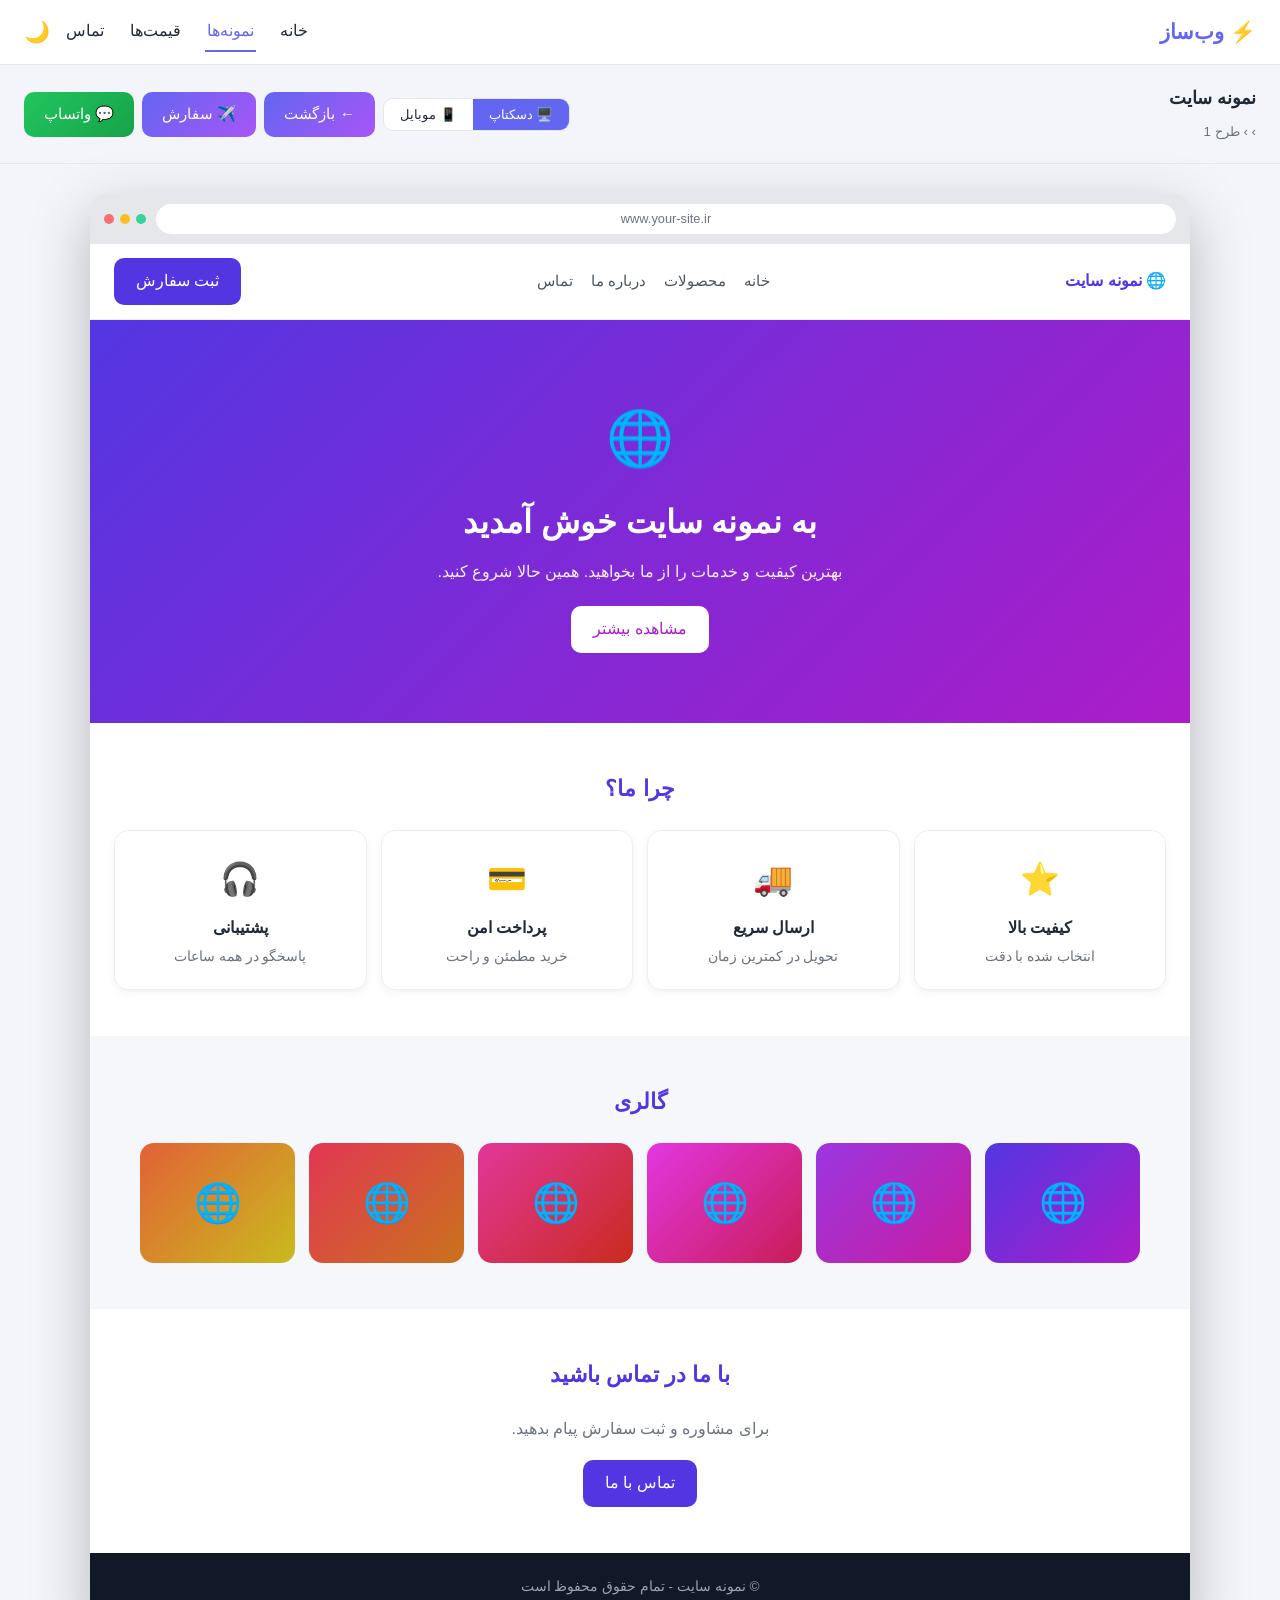
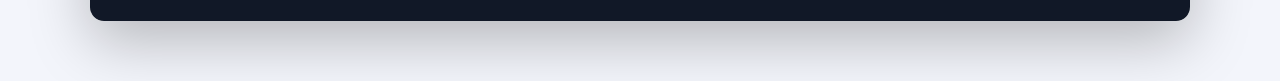
==== preview.html @ 6d1acde3 "Create preview.html" ====
<!DOCTYPE html>
<html lang="fa" dir="rtl">
<head>
  <meta charset="UTF-8">
  <meta name="viewport" content="width=device-width, initial-scale=1">
  <title>پیش‌نمایش نمونه | وب‌ساز</title>
  <link rel="stylesheet" href="style.css">
  <style>
    .pv-bar { display: flex; flex-wrap: wrap; align-items: center; gap: 12px; justify-content: space-between; padding: 16px 24px; background: var(--bg-alt); border-bottom: 1px solid var(--border); }
    .pv-info h1 { font-size: 1.15rem; }
    .pv-info small { color: var(--muted); }
    .pv-actions { display: flex; flex-wrap: wrap; gap: 8px; align-items: center; }
    .seg { display: inline-flex; border: 1px solid var(--border); border-radius: 10px; overflow: hidden; }
    .seg button { padding: 8px 16px; border: none; background: var(--card); color: var(--text); font-family: inherit; cursor: pointer; }
    .seg button.on { background: var(--primary); color: #fff; }
    .pv-bar .btn { padding: 8px 20px; font-size: .95rem; }

    .device { padding: 30px 16px 60px; background: var(--bg-alt); min-height: 80vh; }
    .frame { container-type: inline-size; max-width: 1100px; margin: auto; background: #fff; border-radius: 14px; overflow: hidden; box-shadow: 0 20px 60px rgba(0,0,0,.25); transition: max-width .35s; }
    .device.mobile .frame { max-width: 390px; }
    .m-top { display: flex; align-items: center; gap: 10px; padding: 10px 14px; background: #e5e7eb; direction: ltr; }
    .dots { display: flex; gap: 6px; }
    .dots i { width: 10px; height: 10px; border-radius: 50%; background: #f87171; }
    .dots i:nth-child(2) { background: #fbbf24; }
    .dots i:nth-child(3) { background: #34d399; }
    .m-url { flex: 1; background: #fff; border-radius: 99px; padding: 3px 14px; font-size: .8rem; color: #6b7280; text-align: center; }

    /* خود سایت نمونه */
    .site { --h: 250; --c1: hsl(var(--h) 75% 55%); --c2: hsl(calc(var(--h) + 40) 75% 45%); color: #1f2937; background: #fff; line-height: 1.8; }
    .s-nav { display: flex; align-items: center; justify-content: space-between; gap: 12px; padding: 14px 24px; border-bottom: 1px solid #eee; }
    .s-logo { font-weight: 800; color: var(--c1); }
    .s-links { display: flex; gap: 18px; font-size: .92rem; color: #4b5563; }
    .s-btn { display: inline-block; padding: 9px 22px; border-radius: 10px; border: none; background: var(--c1); color: #fff; font-family: inherit; }
    .s-hero { text-align: center; padding: 70px 24px; color: #fff; background: linear-gradient(135deg, var(--c1), var(--c2)); }
    .s-hero .big { font-size: 3.4rem; }
    .s-hero h2 { font-size: 2rem; margin: 6px 0; }
    .s-hero p { opacity: .92; margin-bottom: 20px; }
    .s-hero .s-btn { background: #fff; color: var(--c2); }
    .s-sec { padding: 46px 24px; text-align: center; }
    .s-sec.alt { background: #f6f7fb; }
    .s-sec h3 { font-size: 1.4rem; margin-bottom: 20px; color: var(--c1); }
    .s-grid { display: grid; grid-template-columns: repeat(auto-fit, minmax(150px, 1fr)); gap: 14px; }
    .s-card { background: #fff; border: 1px solid #eee; border-radius: 14px; padding: 20px 14px; box-shadow: 0 3px 10px rgba(0,0,0,.05); }
    .s-card .ic { font-size: 2rem; }
    .s-card h4 { margin: 6px 0 2px; font-size: 1rem; }
    .s-card p { color: #6b7280; font-size: .85rem; }
    .s-tile { height: 120px; border-radius: 14px; display: flex; align-items: center; justify-content: center; font-size: 2.4rem; color: #fff; }
    .s-foot { padding: 22px; text-align: center; background: #111827; color: #9ca3af; font-size: .85rem; }
    @container (max-width: 560px) {
      .s-links { display: none; }
      .s-hero h2 { font-size: 1.5rem; }
      .s-hero .big { font-size: 2.6rem; }
    }
  </style>
</head>
<body>

  <header class="header">
    <a href="index.html" class="logo">⚡ وب‌ساز</a>
    <nav class="nav" id="nav">
      <a href="index.html#home">خانه</a>
      <a href="samples.html" class="active">نمونه‌ها</a>
      <a href="index.html#pricing">قیمت‌ها</a>
      <a href="index.html#contact">تماس</a>
    </nav>
    <button id="themeBtn" class="icon-btn" aria-label="تغییر تم">🌙</button>
    <button id="menuBtn" class="icon-btn menu-btn" aria-label="منو">☰</button>
  </header>

  <div class="pv-bar">
    <div class="pv-info">
      <h1 id="pvTitle"></h1>
      <small id="pvMeta"></small>
    </div>
    <div class="pv-actions">
      <div class="seg">
        <button id="bDesk" class="on">🖥️ دسکتاپ</button>
        <button id="bMob">📱 موبایل</button>
      </div>
      <a href="samples.html" class="btn btn-ghost" id="backBtn">← بازگشت</a>
      <a id="orderTg" class="btn" target="_blank" rel="noopener">✈️ سفارش</a>
      <a id="orderWa" class="btn btn-green" target="_blank" rel="noopener">💬 واتساپ</a>
    </div>
  </div>

  <div class="device" id="device">
    <div class="frame">
      <div class="m-top">
        <div class="dots"><i></i><i></i><i></i></div>
        <div class="m-url" id="mUrl"></div>
      </div>

      <div class="site" id="site">
        <div class="s-nav">
          <div class="s-logo" id="sLogo"></div>
          <div class="s-links"><span>خانه</span><span>محصولات</span><span>درباره ما</span><span>تماس</span></div>
          <span class="s-btn">ثبت سفارش</span>
        </div>

        <div class="s-hero">
          <div class="big" id="sIcon"></div>
          <h2 id="sHead"></h2>
          <p>بهترین کیفیت و خدمات را از ما بخواهید. همین حالا شروع کنید.</p>
          <span class="s-btn">مشاهده بیشتر</span>
        </div>

        <div class="s-sec">
          <h3>چرا ما؟</h3>
          <div class="s-grid">
            <div class="s-card"><div class="ic">⭐</div><h4>کیفیت بالا</h4><p>انتخاب شده با دقت</p></div>
            <div class="s-card"><div class="ic">🚚</div><h4>ارسال سریع</h4><p>تحویل در کمترین زمان</p></div>
            <div class="s-card"><div class="ic">💳</div><h4>پرداخت امن</h4><p>خرید مطمئن و راحت</p></div>
            <div class="s-card"><div class="ic">🎧</div><h4>پشتیبانی</h4><p>پاسخگو در همه ساعات</p></div>
          </div>
        </div>

        <div class="s-sec alt">
          <h3>گالری</h3>
          <div class="s-grid" id="sGallery"></div>
        </div>

        <div class="s-sec">
          <h3>با ما در تماس باشید</h3>
          <p style="color:#6b7280;margin-bottom:16px">برای مشاوره و ثبت سفارش پیام بدهید.</p>
          <span class="s-btn">تماس با ما</span>
        </div>

        <div class="s-foot" id="sFoot"></div>
      </div>
    </div>
  </div>

  <button id="toTop" class="to-top" aria-label="بالا">↑</button>
  <script src="script.js"></script>
  <script>
    // ===== اطلاعات تماس خودت (مثل samples.js) =====
    const TELEGRAM_ID = 'your_telegram_id';
    const WHATSAPP_NUM = '989120000000';

    const q = new URLSearchParams(location.search);
    const name = q.get('n') || 'نمونه سایت';
    const icon = q.get('i') || '🌐';
    const sub = q.get('s') || '';
    const cat = q.get('c') || '';
    const price = +q.get('p') || 0;
    const hue = +q.get('h') || 250;
    const tag = q.get('t') || '1';
    const priceTxt = price ? price.toLocaleString('fa-IR') + ' تومان' : '';

    document.title = name + ' | پیش‌نمایش';
    document.getElementById('pvTitle').textContent = name;
    document.getElementById('pvMeta').textContent = `${cat} › ${sub} › طرح ${tag}` + (priceTxt ? ` · ${priceTxt}` : '');
    document.getElementById('mUrl').textContent = 'www.your-site.ir';
    document.getElementById('sLogo').textContent = icon + ' ' + name;
    document.getElementById('sIcon').textContent = icon;
    document.getElementById('sHead').textContent = 'به ' + name + ' خوش آمدید';
    document.getElementById('sFoot').textContent = '© ' + name + ' - تمام حقوق محفوظ است';
    document.getElementById('site').style.setProperty('--h', hue);

    const gal = document.getElementById('sGallery');
    for (let i = 0; i < 6; i++) {
      const t = document.createElement('div');
      t.className = 's-tile';
      t.style.background = `linear-gradient(135deg,hsl(${(hue + i * 25) % 360} 75% 55%),hsl(${(hue + i * 25 + 40) % 360} 75% 45%))`;
      t.textContent = icon;
      gal.appendChild(t);
    }

    // دکمه‌های دسکتاپ / موبایل
    const device = document.getElementById('device');
    const bDesk = document.getElementById('bDesk');
    const bMob = document.getElementById('bMob');
    bDesk.onclick = () => { device.classList.remove('mobile'); bDesk.classList.add('on'); bMob.classList.remove('on'); };
    bMob.onclick = () => { device.classList.add('mobile'); bMob.classList.add('on'); bDesk.classList.remove('on'); };

    // سفارش
    const text = `سلام 👋 می‌خوام این نمونه سایت رو سفارش بدم: «${name}»` + (priceTxt ? ` با قیمت ${priceTxt}` : '');
    document.getElementById('orderTg').href = `https://t.me/${TELEGRAM_ID}?text=${encodeURIComponent(text)}`;
    document.getElementById('orderWa').href = `https://wa.me/${WHATSAPP_NUM}?text=${encodeURIComponent(text)}`;
  </script>
</body>
</html>
---- style.css ----
:root {
  --bg: #ffffff;
  --bg-alt: #f3f5fb;
  --text: #1f2937;
  --muted: #6b7280;
  --primary: #6366f1;
  --primary2: #a855f7;
  --card: #ffffff;
  --border: #e5e7eb;
  --shadow: 0 4px 16px rgba(0,0,0,.08);
}
body.dark {
  --bg: #0f172a;
  --bg-alt: #1e293b;
  --text: #f1f5f9;
  --muted: #94a3b8;
  --primary: #818cf8;
  --card: #1e293b;
  --border: #334155;
  --shadow: 0 4px 16px rgba(0,0,0,.4);
}

* { box-sizing: border-box; margin: 0; padding: 0; }
html { scroll-behavior: smooth; scroll-padding-top: 70px; }
body {
  font-family: Vazirmatn, Tahoma, sans-serif;
  background: var(--bg);
  color: var(--text);
  line-height: 1.9;
  transition: background .3s, color .3s;
}
a { color: inherit; text-decoration: none; }

/* هدر */
.header {
  position: sticky; top: 0; z-index: 50;
  display: flex; align-items: center; gap: 14px;
  padding: 12px 24px;
  background: color-mix(in srgb, var(--bg) 85%, transparent);
  backdrop-filter: blur(10px);
  border-bottom: 1px solid var(--border);
}
.logo { font-weight: 800; font-size: 1.3rem; color: var(--primary); margin-left: auto; }
.nav { display: flex; gap: 22px; }
.nav a { padding: 4px 2px; border-bottom: 2px solid transparent; transition: .2s; }
.nav a:hover, .nav a.active { color: var(--primary); border-color: var(--primary); }
.icon-btn { background: none; border: none; font-size: 1.3rem; cursor: pointer; color: var(--text); }
.menu-btn { display: none; }

/* دکمه‌ها */
.btn {
  display: inline-block; padding: 11px 28px;
  background: linear-gradient(135deg, var(--primary), var(--primary2));
  color: #fff; border: none; border-radius: 10px;
  font-family: inherit; font-size: 1rem; cursor: pointer;
  transition: transform .2s, box-shadow .2s;
}
.btn:hover { transform: translateY(-2px); box-shadow: 0 6px 18px rgba(99,102,241,.4); }
.btn-light { background: #fff; color: #4f46e5; }
.btn-outline { background: transparent; border: 2px solid #fff; }
.btn-green { background: linear-gradient(135deg, #22c55e, #16a34a); }

/* هیرو */
.hero {
  min-height: 80vh; display: flex; align-items: center; justify-content: center;
  text-align: center; padding: 60px 20px; color: #fff;
  background: linear-gradient(135deg, #4f46e5, #9333ea, #db2777);
  background-size: 200% 200%; animation: grad 10s ease infinite;
}
@keyframes grad { 50% { background-position: 100% 50%; } }
.hero-inner { max-width: 700px; }
.hero h1 { font-size: clamp(1.8rem, 5vw, 3rem); margin: 14px 0; line-height: 1.5; }
.hero p { opacity: .9; margin-bottom: 28px; }
.hero-btns { display: flex; gap: 12px; justify-content: center; flex-wrap: wrap; }
.badge { background: rgba(255,255,255,.2); padding: 6px 16px; border-radius: 99px; font-size: .9rem; }

/* آمار */
.stats {
  display: flex; flex-wrap: wrap; justify-content: center; gap: 20px;
  max-width: 900px; margin: -40px auto 0; padding: 0 20px; position: relative;
}
.stat {
  flex: 1 1 160px; background: var(--card); padding: 20px; text-align: center;
  border-radius: 16px; box-shadow: var(--shadow);
}
.stat b { display: block; font-size: 2rem; color: var(--primary); }
.stat span { color: var(--muted); font-size: .9rem; }

/* بخش‌ها */
.section { padding: 70px 20px; max-width: 1100px; margin: auto; text-align: center; }
.alt { max-width: 100%; background: var(--bg-alt); }
.alt > * { max-width: 1000px; margin-left: auto; margin-right: auto; }
.title { font-size: 1.8rem; margin-bottom: 8px; }
.sub { color: var(--muted); margin-bottom: 36px; }
.about-text { max-width: 700px; margin: auto; }

.cards { display: grid; grid-template-columns: repeat(auto-fit, minmax(230px, 1fr)); gap: 20px; }
.card {
  background: var(--card); padding: 28px 20px; border-radius: 16px;
  border: 1px solid var(--border); box-shadow: var(--shadow);
  transition: transform .25s, border-color .25s;
}
.card:hover { transform: translateY(-6px); border-color: var(--primary); }
.card .ico { font-size: 2.4rem; margin-bottom: 8px; }
.card h3 { margin-bottom: 4px; }
.card p { color: var(--muted); font-size: .92rem; }

/* سوالات */
.faq { text-align: right; max-width: 800px; margin: auto; }
.faq details {
  background: var(--card); border: 1px solid var(--border);
  border-radius: 12px; padding: 14px 18px; margin-bottom: 10px;
}
.faq summary { cursor: pointer; font-weight: bold; }
.faq p { margin-top: 8px; color: var(--muted); }

/* فرم */
.form { display: flex; flex-direction: column; gap: 12px; max-width: 460px; margin: 20px auto 0; }
.form input, .form textarea {
  padding: 12px; border: 1px solid var(--border); border-radius: 10px;
  font-family: inherit; background: var(--card); color: var(--text);
}
.form input:focus, .form textarea:focus { outline: 2px solid var(--primary); }

/* فوتر */
.footer { text-align: center; padding: 28px 20px; background: var(--bg-alt); color: var(--muted); }
.footer a:hover { color: var(--primary); }

/* دکمه بالا */
.to-top {
  position: fixed; bottom: 20px; left: 20px; width: 44px; height: 44px;
  border: none; border-radius: 50%; background: var(--primary); color: #fff;
  font-size: 1.2rem; cursor: pointer; opacity: 0; pointer-events: none; transition: .3s;
}
.to-top.show { opacity: 1; pointer-events: auto; }

/* انیمیشن ظاهر شدن */
.reveal { opacity: 0; transform: translateY(24px); transition: opacity .6s, transform .6s; }
.reveal.visible { opacity: 1; transform: none; }

/* ===== صفحه نمونه‌ها ===== */
.page-hero {
  text-align: center; padding: 60px 20px 50px; color: #fff;
  background: linear-gradient(135deg, #4f46e5, #9333ea);
}
.page-hero h1 { font-size: 2.2rem; }
.page-hero p { opacity: .9; margin: 8px 0 22px; }
.search {
  width: min(480px, 90%); padding: 12px 18px; border-radius: 99px;
  border: none; font-family: inherit; font-size: 1rem; outline: none;
}

.tabs, .chips { display: flex; flex-wrap: wrap; gap: 10px; justify-content: center; margin-bottom: 18px; }
.tab {
  padding: 10px 22px; border-radius: 12px; border: 1px solid var(--border);
  background: var(--card); color: var(--text); font-family: inherit;
  font-size: 1rem; cursor: pointer; transition: .2s;
}
.tab:hover { border-color: var(--primary); }
.tab.active { background: linear-gradient(135deg, var(--primary), var(--primary2)); color: #fff; border-color: transparent; }
.chip {
  padding: 6px 16px; border-radius: 99px; border: 1px solid var(--border);
  background: var(--bg-alt); color: var(--text); font-family: inherit;
  font-size: .9rem; cursor: pointer; transition: .2s;
}
.chip.active { background: var(--primary); color: #fff; border-color: var(--primary); }
.count { color: var(--muted); margin: 6px 0 22px; font-size: .9rem; }

.grid { display: grid; grid-template-columns: repeat(auto-fill, minmax(230px, 1fr)); gap: 20px; }
.sample {
  background: var(--card); border: 1px solid var(--border); border-radius: 16px;
  overflow: hidden; box-shadow: var(--shadow); text-align: right;
  transition: transform .25s; animation: pop .4s both;
}
.sample:hover { transform: translateY(-6px); }
@keyframes pop { from { opacity: 0; transform: scale(.95); } }
.sample .thumb {
  height: 130px; display: flex; align-items: center; justify-content: center;
  font-size: 3rem; color: #fff;
}
.sample .info { padding: 14px 16px 16px; }
.sample h4 { font-size: 1rem; margin-bottom: 2px; }
.sample small { color: var(--muted); }
.sample .row { display: flex; justify-content: space-between; align-items: center; margin-top: 12px; }
.tag { font-size: .75rem; background: var(--bg-alt); padding: 2px 10px; border-radius: 99px; color: var(--primary); }
.sample .btn { padding: 5px 16px; font-size: .85rem; }
.empty { grid-column: 1 / -1; padding: 40px; color: var(--muted); }

/* قیمت روی کارت نمونه */
.price { margin-top: 8px; font-weight: bold; color: var(--primary); font-size: .95rem; }

/* پنجره سفارش */
.modal {
  position: fixed; inset: 0; z-index: 100;
  display: none; align-items: center; justify-content: center;
  background: rgba(0,0,0,.55); backdrop-filter: blur(4px); padding: 20px;
}
.modal.open { display: flex; }
.modal-box {
  position: relative; width: min(440px, 100%); text-align: center;
  background: var(--card); border-radius: 20px; padding: 32px 24px 26px;
  box-shadow: 0 20px 60px rgba(0,0,0,.4); animation: pop .3s both;
}
.modal-close {
  position: absolute; top: 12px; left: 14px; background: none; border: none;
  font-size: 1.2rem; cursor: pointer; color: var(--muted);
}
.m-price { font-size: 1.4rem; font-weight: bold; color: var(--primary); margin: 6px 0; }
.m-note { color: var(--muted); font-size: .9rem; margin-bottom: 14px; }
.modal-box input {
  width: 100%; padding: 12px; border: 1px solid var(--border); border-radius: 10px;
  font-family: inherit; background: var(--bg-alt); color: var(--text); margin-bottom: 14px;
}
.m-btns { display: flex; flex-direction: column; gap: 10px; }

/* پلن‌های قیمتی */
.plans { display: grid; grid-template-columns: repeat(auto-fit, minmax(240px, 1fr)); gap: 22px; align-items: stretch; }
.plan {
  position: relative; background: var(--card); border: 1px solid var(--border);
  border-radius: 20px; padding: 32px 22px; box-shadow: var(--shadow);
  display: flex; flex-direction: column; gap: 14px; transition: transform .25s;
}
.plan:hover { transform: translateY(-6px); }
.plan.featured { border: 2px solid var(--primary); transform: scale(1.04); }
.plan-badge {
  position: absolute; top: -13px; right: 50%; transform: translateX(50%);
  background: linear-gradient(135deg, var(--primary), var(--primary2));
  color: #fff; font-size: .8rem; padding: 3px 16px; border-radius: 99px;
}
.plan-price { font-size: 1.8rem; font-weight: 800; color: var(--primary); }
.plan-price small { font-size: .9rem; color: var(--muted); font-weight: normal; }
.plan ul { list-style: none; text-align: right; display: flex; flex-direction: column; gap: 8px; flex: 1; }

/* موبایل */
@media (max-width: 720px) {
  .menu-btn { display: block; }
  .nav {
    display: none; position: absolute; top: 100%; right: 0; left: 0;
    flex-direction: column; gap: 6px; padding: 14px 24px;
    background: var(--bg); border-bottom: 1px solid var(--border);
  }
  .nav.open { display: flex; }
  .plan.featured { transform: none; }
}
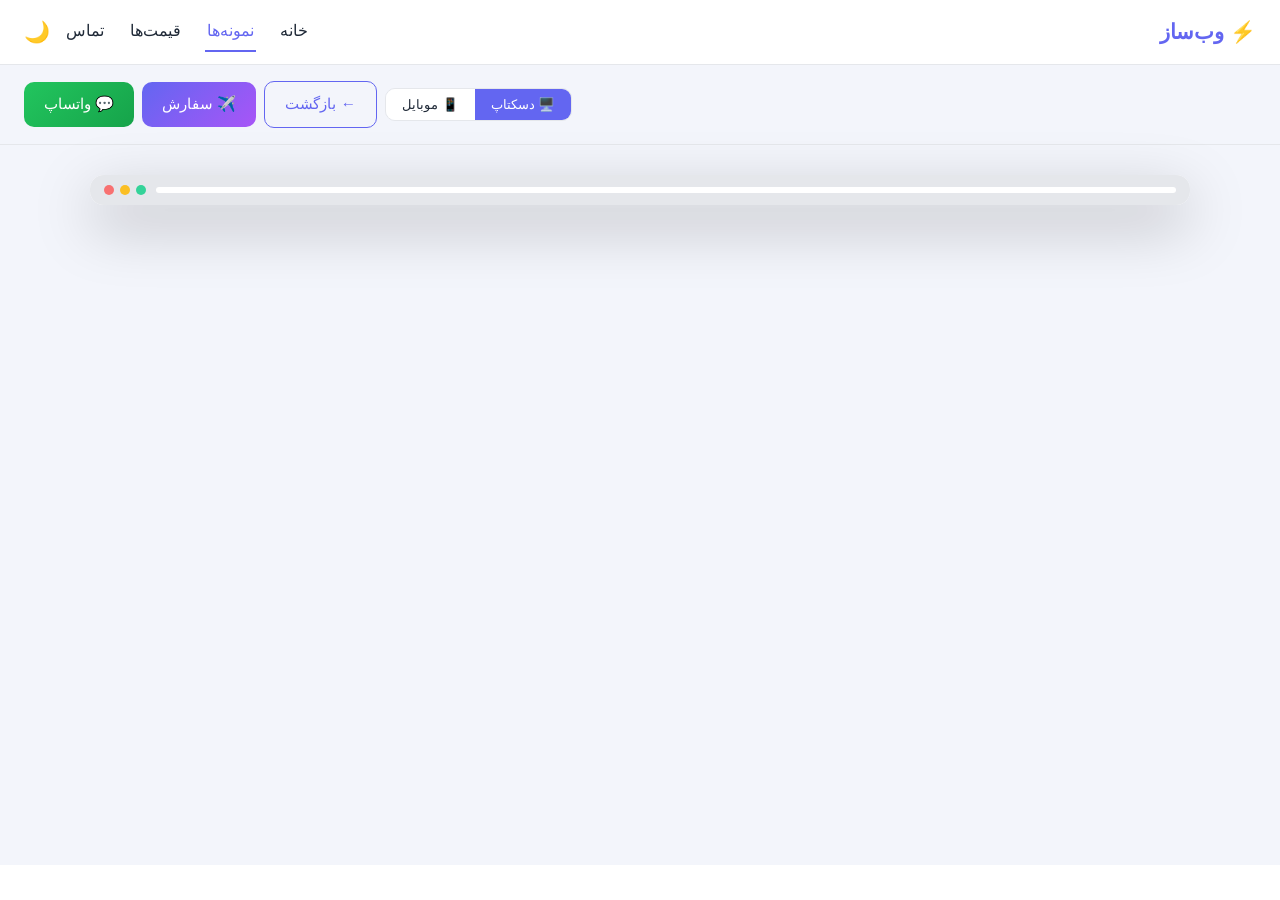
==== commit 8196ca68: "Update preview.html" ====
--- a/preview.html
+++ b/preview.html
@@ -25,31 +25,161 @@
     .dots i:nth-child(3) { background: #34d399; }
     .m-url { flex: 1; background: #fff; border-radius: 99px; padding: 3px 14px; font-size: .8rem; color: #6b7280; text-align: center; }
 
-    /* خود سایت نمونه */
-    .site { --h: 250; --c1: hsl(var(--h) 75% 55%); --c2: hsl(calc(var(--h) + 40) 75% 45%); color: #1f2937; background: #fff; line-height: 1.8; }
-    .s-nav { display: flex; align-items: center; justify-content: space-between; gap: 12px; padding: 14px 24px; border-bottom: 1px solid #eee; }
-    .s-logo { font-weight: 800; color: var(--c1); }
-    .s-links { display: flex; gap: 18px; font-size: .92rem; color: #4b5563; }
-    .s-btn { display: inline-block; padding: 9px 22px; border-radius: 10px; border: none; background: var(--c1); color: #fff; font-family: inherit; }
-    .s-hero { text-align: center; padding: 70px 24px; color: #fff; background: linear-gradient(135deg, var(--c1), var(--c2)); }
-    .s-hero .big { font-size: 3.4rem; }
-    .s-hero h2 { font-size: 2rem; margin: 6px 0; }
-    .s-hero p { opacity: .92; margin-bottom: 20px; }
-    .s-hero .s-btn { background: #fff; color: var(--c2); }
-    .s-sec { padding: 46px 24px; text-align: center; }
-    .s-sec.alt { background: #f6f7fb; }
-    .s-sec h3 { font-size: 1.4rem; margin-bottom: 20px; color: var(--c1); }
-    .s-grid { display: grid; grid-template-columns: repeat(auto-fit, minmax(150px, 1fr)); gap: 14px; }
-    .s-card { background: #fff; border: 1px solid #eee; border-radius: 14px; padding: 20px 14px; box-shadow: 0 3px 10px rgba(0,0,0,.05); }
-    .s-card .ic { font-size: 2rem; }
-    .s-card h4 { margin: 6px 0 2px; font-size: 1rem; }
-    .s-card p { color: #6b7280; font-size: .85rem; }
-    .s-tile { height: 120px; border-radius: 14px; display: flex; align-items: center; justify-content: center; font-size: 2.4rem; color: #fff; }
-    .s-foot { padding: 22px; text-align: center; background: #111827; color: #9ca3af; font-size: .85rem; }
-    @container (max-width: 560px) {
-      .s-links { display: none; }
-      .s-hero h2 { font-size: 1.5rem; }
-      .s-hero .big { font-size: 2.6rem; }
+    /* ===== پایه مشترک سایت نمونه ===== */
+    .site { --a: hsl(var(--h) 70% 50%); --b: hsl(calc(var(--h) + 45) 70% 42%); --soft: hsl(var(--h) 80% 96%);
+      color: #1f2937; background: #fff; line-height: 1.8; font-family: Vazirmatn, Tahoma, sans-serif; text-align: right; }
+    .site * { box-sizing: border-box; margin: 0; padding: 0; }
+    .site .nav { display: flex; align-items: center; justify-content: space-between; gap: 12px; padding: 14px 26px; }
+    .site .logo { font-weight: 800; color: var(--a); font-size: 1.1rem; }
+    .site .links { display: flex; gap: 18px; font-size: .9rem; color: #6b7280; }
+    .site .sb { display: inline-block; padding: 10px 24px; border-radius: 10px; background: var(--a); color: #fff; font-weight: bold; font-size: .95rem; }
+    .site .sec { padding: 50px 26px; }
+    .site .sec h3 { font-size: 1.5rem; margin-bottom: 22px; }
+    .site .grid4 { display: grid; grid-template-columns: repeat(auto-fit, minmax(170px, 1fr)); gap: 16px; }
+    .site .card { padding: 22px 16px; text-align: center; }
+    .site .card .ic { font-size: 2.2rem; }
+    .site .card h4 { margin: 6px 0 2px; }
+    .site .card p { font-size: .85rem; color: #6b7280; }
+    .site .foot { padding: 22px; text-align: center; font-size: .85rem; }
+
+    /* ۰ کلاسیک */
+    .L0 .nav { border-bottom: 1px solid #eee; }
+    .L0 .hero { text-align: center; padding: 84px 24px; color: #fff; background: linear-gradient(135deg, var(--a), var(--b)); }
+    .L0 .hero .big { font-size: 3.4rem; }
+    .L0 .hero h2 { font-size: 2rem; margin: 6px 0; }
+    .L0 .hero p { opacity: .92; margin-bottom: 20px; }
+    .L0 .hero .sb { background: #fff; color: var(--b); }
+    .L0 .sec { text-align: center; }
+    .L0 .sec h3 { color: var(--a); }
+    .L0 .card { background: #fff; border: 1px solid #eee; border-radius: 14px; box-shadow: 0 3px 12px rgba(0,0,0,.06); }
+    .L0 .band { background: var(--soft); text-align: center; padding: 40px 20px; }
+    .L0 .band h3 { margin-bottom: 14px; }
+    .L0 .foot { background: #111827; color: #9ca3af; }
+
+    /* ۱ دو ستونه */
+    .L1 .nav { background: var(--soft); }
+    .L1 .hero { display: grid; grid-template-columns: 1.1fr .9fr; gap: 20px; align-items: center; padding: 60px 30px; background: var(--soft); }
+    .L1 .pill { display: inline-block; background: var(--a); color: #fff; padding: 2px 14px; border-radius: 99px; font-size: .8rem; margin-bottom: 10px; }
+    .L1 .hero h2 { font-size: 2.2rem; line-height: 1.4; margin-bottom: 10px; }
+    .L1 .hero p { color: #6b7280; margin-bottom: 18px; }
+    .L1 .art { display: flex; justify-content: center; }
+    .L1 .blob { width: 230px; height: 230px; display: flex; align-items: center; justify-content: center; font-size: 6rem; color: #fff; background: linear-gradient(135deg, var(--a), var(--b)); border-radius: 62% 38% 55% 45% / 48% 58% 42% 52%; box-shadow: 0 20px 50px rgba(0,0,0,.2); }
+    .L1 .stats { display: flex; justify-content: space-around; padding: 26px; background: var(--a); color: #fff; text-align: center; }
+    .L1 .stats b { display: block; font-size: 1.6rem; }
+    .L1 .card { background: var(--soft); border-radius: 18px; }
+    .L1 .foot { background: var(--soft); color: #6b7280; }
+
+    /* ۲ لوکس تیره */
+    .L2 { background: #0b0b0d; color: #e8e2d0; font-family: Georgia, 'Times New Roman', Vazirmatn, serif; }
+    .L2 .nav { border-bottom: 1px solid #2a2a2e; }
+    .L2 .logo { color: #d4af37; letter-spacing: 1px; }
+    .L2 .links { color: #a39b85; }
+    .L2 .hero { text-align: center; padding: 90px 24px; }
+    .L2 .hero .box { display: inline-block; border: 1px solid #d4af37; padding: 40px 50px; }
+    .L2 .hero .big { font-size: 2.6rem; }
+    .L2 .hero h2 { font-weight: 400; font-size: 1.8rem; color: #d4af37; margin: 8px 0; }
+    .L2 .hero p { color: #a39b85; margin-bottom: 20px; }
+    .L2 .sb { background: transparent; border: 1px solid #d4af37; color: #d4af37; border-radius: 0; }
+    .L2 .sec { max-width: 720px; margin: auto; }
+    .L2 .sec h3 { text-align: center; color: #d4af37; font-weight: 400; }
+    .L2 .row { display: flex; align-items: baseline; gap: 10px; padding: 12px 0; }
+    .L2 .row i { flex: 1; border-bottom: 1px dotted #5a5546; }
+    .L2 .row b { color: #d4af37; font-weight: 400; font-size: .9rem; }
+    .L2 .foot { border-top: 1px solid #2a2a2e; color: #6f6a5b; }
+
+    /* ۳ مجله‌ای */
+    .L3 { background: #faf6ee; font-family: Georgia, Vazirmatn, serif; }
+    .L3 .nav { border-bottom: 3px double #1f2937; }
+    .L3 .logo { color: #1f2937; font-size: 1.4rem; }
+    .L3 .hero { padding: 60px 30px 40px; border-bottom: 1px solid #1f2937; }
+    .L3 .hero small { letter-spacing: 2px; color: var(--a); font-weight: bold; }
+    .L3 .hero h2 { font-size: 3rem; line-height: 1.3; margin: 8px 0; }
+    .L3 .hero p { color: #6b7280; max-width: 520px; }
+    .L3 .arts { display: grid; grid-template-columns: repeat(auto-fit, minmax(240px, 1fr)); gap: 0; }
+    .L3 article { padding: 24px; border-bottom: 1px solid #d8d1c0; border-left: 1px solid #d8d1c0; }
+    .L3 article small { font-size: 2rem; color: var(--a); font-weight: bold; }
+    .L3 article h4 { font-size: 1.15rem; margin: 4px 0; }
+    .L3 article p { color: #6b7280; font-size: .9rem; }
+    .L3 .foot { color: #6b7280; }
+
+    /* ۴ شاد و پررنگ */
+    .L4 { background: #fde047; font-family: Vazirmatn, Tahoma, sans-serif; }
+    .L4 .nav { background: #fff; border-bottom: 4px solid #000; }
+    .L4 .logo { color: #000; }
+    .L4 .links { color: #000; font-weight: bold; }
+    .L4 .hero { padding: 60px 26px; }
+    .L4 .hero h2 { font-size: 2.6rem; line-height: 1.3; background: #fff; border: 4px solid #000; box-shadow: 8px 8px 0 #000; display: inline-block; padding: 10px 22px; transform: rotate(-1.5deg); }
+    .L4 .hero p { margin: 22px 0 16px; font-weight: bold; }
+    .L4 .sb { background: var(--a); border: 4px solid #000; box-shadow: 5px 5px 0 #000; border-radius: 0; }
+    .L4 .card { border: 4px solid #000; box-shadow: 6px 6px 0 #000; background: #fff; }
+    .L4 .card:nth-child(2) { background: #a5f3fc; }
+    .L4 .card:nth-child(3) { background: #fbcfe8; }
+    .L4 .card:nth-child(4) { background: #bbf7d0; }
+    .L4 .foot { background: #000; color: #fde047; }
+
+    /* ۵ داشبوردی */
+    .L5 .wrap { display: grid; grid-template-columns: 190px 1fr; min-height: 560px; }
+    .L5 .side { background: linear-gradient(180deg, var(--a), var(--b)); color: #fff; padding: 22px 16px; display: flex; flex-direction: column; gap: 10px; }
+    .L5 .side .logo { color: #fff; margin-bottom: 14px; }
+    .L5 .side span { padding: 8px 12px; border-radius: 10px; background: rgba(255,255,255,.12); font-size: .9rem; }
+    .L5 .side span:first-of-type { background: rgba(255,255,255,.3); font-weight: bold; }
+    .L5 .main { background: #f5f6fa; padding: 22px; }
+    .L5 .top { display: flex; justify-content: space-between; align-items: center; margin-bottom: 18px; }
+    .L5 .top h2 { font-size: 1.4rem; }
+    .L5 .kpis { display: grid; grid-template-columns: repeat(3, 1fr); gap: 12px; margin-bottom: 18px; }
+    .L5 .kpis div { background: #fff; border-radius: 14px; padding: 14px; text-align: center; }
+    .L5 .kpis b { display: block; font-size: 1.4rem; color: var(--a); }
+    .L5 .kpis small { color: #6b7280; }
+    .L5 .card { background: #fff; border-radius: 14px; box-shadow: 0 2px 8px rgba(0,0,0,.05); text-align: right; display: flex; gap: 10px; align-items: center; }
+    .L5 .grid4 { grid-template-columns: repeat(auto-fit, minmax(200px, 1fr)); }
+    .L5 .foot { background: #f5f6fa; color: #6b7280; }
+
+    /* ۶ شیشه‌ای */
+    .L6 { background: linear-gradient(160deg, hsl(var(--h) 60% 12%), hsl(calc(var(--h) + 60) 60% 22%)); color: #fff; position: relative; overflow: hidden; }
+    .L6::before, .L6::after { content: ''; position: absolute; border-radius: 50%; filter: blur(60px); opacity: .55; }
+    .L6::before { width: 300px; height: 300px; background: var(--a); top: -80px; right: -60px; }
+    .L6::after { width: 260px; height: 260px; background: var(--b); bottom: 120px; left: -80px; }
+    .L6 > * { position: relative; z-index: 1; }
+    .L6 .links { color: #cbd5e1; }
+    .L6 .logo { color: #fff; }
+    .L6 .hero { text-align: center; padding: 80px 24px 50px; }
+    .L6 .hero .big { font-size: 3.2rem; }
+    .L6 .hero h2 { font-size: 2.1rem; margin: 6px 0; }
+    .L6 .hero p { color: #cbd5e1; margin-bottom: 20px; }
+    .L6 .sb { background: rgba(255,255,255,.2); border: 1px solid rgba(255,255,255,.4); backdrop-filter: blur(8px); }
+    .L6 .sec { text-align: center; }
+    .L6 .card { background: rgba(255,255,255,.12); border: 1px solid rgba(255,255,255,.25); border-radius: 20px; backdrop-filter: blur(12px); }
+    .L6 .card p { color: #cbd5e1; }
+    .L6 .foot { color: #94a3b8; }
+
+    /* ۷ مینیمال */
+    .L7 { font-family: Vazirmatn, Tahoma, sans-serif; }
+    .L7 .nav { padding: 22px 30px; }
+    .L7 .logo { color: #111; font-weight: 600; }
+    .L7 .links span { border-bottom: 1px solid transparent; }
+    .L7 .links span:first-child { border-color: #111; color: #111; }
+    .L7 .hero { padding: 70px 30px 40px; }
+    .L7 .hero h2 { font-size: 3.4rem; font-weight: 300; line-height: 1.3; max-width: 620px; }
+    .L7 .hero p { color: #6b7280; margin: 14px 0 22px; max-width: 420px; }
+    .L7 .sb { background: #111; border-radius: 99px; }
+    .L7 .tiles { display: grid; grid-template-columns: repeat(auto-fit, minmax(200px, 1fr)); gap: 14px; padding: 0 30px 50px; }
+    .L7 .tile { height: 200px; border-radius: 20px; padding: 18px; color: #fff; display: flex; flex-direction: column; justify-content: flex-end; position: relative; overflow: hidden; }
+    .L7 .tile span { position: absolute; top: 12px; left: 16px; font-size: 2.4rem; opacity: .9; }
+    .L7 .tile b { font-weight: 500; }
+    .L7 .tile small { opacity: .85; }
+    .L7 .foot { color: #9ca3af; border-top: 1px solid #eee; }
+
+    /* موبایل */
+    @container (max-width: 620px) {
+      .site .links { display: none; }
+      .L1 .hero { grid-template-columns: 1fr; text-align: center; }
+      .L1 .blob { width: 160px; height: 160px; font-size: 4rem; }
+      .L2 .hero .box { padding: 26px 18px; }
+      .L3 .hero h2, .L7 .hero h2 { font-size: 2.1rem; }
+      .L4 .hero h2 { font-size: 1.8rem; }
+      .L5 .wrap { grid-template-columns: 1fr; }
+      .L5 .side { flex-direction: row; flex-wrap: wrap; }
+      .L5 .kpis { grid-template-columns: 1fr; }
     }
   </style>
 </head>
@@ -77,7 +207,7 @@
         <button id="bDesk" class="on">🖥️ دسکتاپ</button>
         <button id="bMob">📱 موبایل</button>
       </div>
-      <a href="samples.html" class="btn btn-ghost" id="backBtn">← بازگشت</a>
+      <a href="javascript:history.back()" class="btn btn-ghost">← بازگشت</a>
       <a id="orderTg" class="btn" target="_blank" rel="noopener">✈️ سفارش</a>
       <a id="orderWa" class="btn btn-green" target="_blank" rel="noopener">💬 واتساپ</a>
     </div>
@@ -89,51 +219,14 @@
         <div class="dots"><i></i><i></i><i></i></div>
         <div class="m-url" id="mUrl"></div>
       </div>
-
-      <div class="site" id="site">
-        <div class="s-nav">
-          <div class="s-logo" id="sLogo"></div>
-          <div class="s-links"><span>خانه</span><span>محصولات</span><span>درباره ما</span><span>تماس</span></div>
-          <span class="s-btn">ثبت سفارش</span>
-        </div>
-
-        <div class="s-hero">
-          <div class="big" id="sIcon"></div>
-          <h2 id="sHead"></h2>
-          <p>بهترین کیفیت و خدمات را از ما بخواهید. همین حالا شروع کنید.</p>
-          <span class="s-btn">مشاهده بیشتر</span>
-        </div>
-
-        <div class="s-sec">
-          <h3>چرا ما؟</h3>
-          <div class="s-grid">
-            <div class="s-card"><div class="ic">⭐</div><h4>کیفیت بالا</h4><p>انتخاب شده با دقت</p></div>
-            <div class="s-card"><div class="ic">🚚</div><h4>ارسال سریع</h4><p>تحویل در کمترین زمان</p></div>
-            <div class="s-card"><div class="ic">💳</div><h4>پرداخت امن</h4><p>خرید مطمئن و راحت</p></div>
-            <div class="s-card"><div class="ic">🎧</div><h4>پشتیبانی</h4><p>پاسخگو در همه ساعات</p></div>
-          </div>
-        </div>
-
-        <div class="s-sec alt">
-          <h3>گالری</h3>
-          <div class="s-grid" id="sGallery"></div>
-        </div>
-
-        <div class="s-sec">
-          <h3>با ما در تماس باشید</h3>
-          <p style="color:#6b7280;margin-bottom:16px">برای مشاوره و ثبت سفارش پیام بدهید.</p>
-          <span class="s-btn">تماس با ما</span>
-        </div>
-
-        <div class="s-foot" id="sFoot"></div>
-      </div>
+      <div id="site"></div>
     </div>
   </div>
 
   <button id="toTop" class="to-top" aria-label="بالا">↑</button>
   <script src="script.js"></script>
   <script>
-    // ===== اطلاعات تماس خودت (مثل samples.js) =====
+    // ===== اطلاعات تماس خودت =====
     const TELEGRAM_ID = 'your_telegram_id';
     const WHATSAPP_NUM = '989120000000';
 
@@ -143,28 +236,81 @@
     const sub = q.get('s') || '';
     const cat = q.get('c') || '';
     const price = +q.get('p') || 0;
-    const hue = +q.get('h') || 250;
-    const tag = q.get('t') || '1';
+    const tag = +q.get('t') || 1;
     const priceTxt = price ? price.toLocaleString('fa-IR') + ' تومان' : '';
+
+    // سبک و رنگ از روی اسم نمونه ساخته میشه (ثابت و متفاوت برای هر نمونه)
+    function hash(s) { let h = 0; for (const ch of s) h = (h * 31 + ch.charCodeAt(0)) >>> 0; return h; }
+    const L = (hash(name) + tag) % 8;
+    const hue = (hash(name + sub) * 7 + tag * 53) % 360;
+    const STYLES = ['کلاسیک', 'دو ستونه', 'لوکس تیره', 'مجله‌ای', 'شاد و پررنگ', 'داشبوردی', 'شیشه‌ای', 'مینیمال'];
+
+    // محتوای هر دسته
+    const CONTENT = {
+      'تجاری': { labels: ['پرفروش‌ترین‌ها', 'تازه‌های فروشگاه', 'تخفیف‌های ویژه', 'پیشنهاد ما'], details: ['از ۴۵۰٬۰۰۰ تومان', 'از ۳۲۰٬۰۰۰ تومان', 'تا ۴۰٪ تخفیف', 'انتخاب مشتریان'], sec: 'محصولات', cta: 'خرید آنلاین', head: 'جدیدترین محصولات را کشف کنید', stats: [['۲۵۰۰+', 'محصول'], ['۱۲۰۰۰', 'مشتری'], ['۴.۹', 'امتیاز']] },
+      'شرکتی': { labels: ['مشاوره تخصصی', 'پروژه‌های موفق', 'تیم حرفه‌ای', 'همکاری با ما'], details: ['تحلیل نیاز شما', 'بیش از ۲۰۰ پروژه', 'متخصصان باتجربه', 'مشارکت بلندمدت'], sec: 'خدمات شرکت', cta: 'درخواست مشاوره', head: 'شریک مطمئن کسب‌وکار شما', stats: [['۱۵ سال', 'تجربه'], ['۲۰۰+', 'پروژه'], ['۵۰', 'همکار']] },
+      'شخصی': { labels: ['درباره من', 'نمونه‌کارها', 'مهارت‌ها', 'ارتباط با من'], details: ['داستان و مسیر من', 'پروژه‌های منتخب', 'ابزارها و تخصص‌ها', 'همین حالا پیام بده'], sec: 'بخش‌های من', cta: 'ارتباط با من', head: 'سلام، من اینجا کارهام رو نشون میدم', stats: [['۵+', 'سال تجربه'], ['۴۰', 'پروژه'], ['۳۰', 'مشتری']] },
+      'رستوران و کافه': { labels: ['غذای ویژه', 'پیشنهاد سرآشپز', 'دسر و شیرینی', 'نوشیدنی‌ها'], details: ['۲۸۰٬۰۰۰ تومان', '۳۵۰٬۰۰۰ تومان', '۹۰٬۰۰۰ تومان', '۶۰٬۰۰۰ تومان'], sec: 'منوی ما', cta: 'رزرو میز', head: 'طعمی که فراموش نمی‌کنید', stats: [['۱۰ سال', 'سابقه'], ['۸۰+', 'نوع غذا'], ['۴.۸', 'رضایت']] },
+      'آموزشی': { labels: ['دوره مقدماتی', 'دوره پیشرفته', 'کارگاه عملی', 'مشاوره تحصیلی'], details: ['شروع از صفر', 'سطح حرفه‌ای', 'پروژه‌محور', 'رایگان'], sec: 'دوره‌ها', cta: 'ثبت‌نام', head: 'یادگیری رو از امروز شروع کن', stats: [['۵۰+', 'دوره'], ['۸۰۰۰', 'دانشجو'], ['۴۰', 'مدرس']] },
+      'خدماتی': { labels: ['خدمت اصلی', 'رزرو نوبت', 'پکیج ویژه', 'مشاوره رایگان'], details: ['با بهترین کیفیت', 'آنلاین و سریع', 'صرفه‌جویی بیشتر', 'بدون هزینه'], sec: 'خدمات', cta: 'رزرو نوبت', head: 'خدماتی که به آن اعتماد می‌کنید', stats: [['۱۰۰۰+', 'مشتری'], ['۷ روز', 'پشتیبانی'], ['۹۸٪', 'رضایت']] }
+    };
+    const C = CONTENT[cat] || CONTENT['خدماتی'];
+    const items = C.labels.map((l, i) => ({ t: l, d: C.details[i] }));
+    const nums = ['۰۱', '۰۲', '۰۳', '۰۴'];
+
+    const nav = `<div class="nav"><div class="logo">${icon} ${name}</div><div class="links"><span>خانه</span><span>${sub || 'خدمات'}</span><span>درباره</span><span>تماس</span></div><span class="sb">${C.cta}</span></div>`;
+    const foot = `<div class="foot">© ${name} - تمام حقوق محفوظ است</div>`;
+    const cards = items.map(it => `<div class="card"><div class="ic">${icon}</div><h4>${it.t}</h4><p>${it.d}</p></div>`).join('');
+
+    const LAYOUTS = [
+      // 0 کلاسیک
+      () => `${nav}
+        <div class="hero"><div class="big">${icon}</div><h2>${C.head}</h2><p>${name} | ${sub}</p><span class="sb">${C.cta}</span></div>
+        <div class="sec"><h3>${C.sec}</h3><div class="grid4">${cards}</div></div>
+        <div class="band"><h3>آماده شروع هستید؟</h3><span class="sb">${C.cta}</span></div>${foot}`,
+      // 1 دو ستونه
+      () => `${nav}
+        <div class="hero"><div class="txt"><span class="pill">${cat} / ${sub}</span><h2>${C.head}</h2><p>${name}؛ تجربه‌ای متفاوت با کیفیت بالا.</p><span class="sb">${C.cta}</span></div><div class="art"><div class="blob">${icon}</div></div></div>
+        <div class="stats">${C.stats.map(s => `<div><b>${s[0]}</b>${s[1]}</div>`).join('')}</div>
+        <div class="sec"><h3>${C.sec}</h3><div class="grid4">${cards}</div></div>${foot}`,
+      // 2 لوکس
+      () => `${nav}
+        <div class="hero"><div class="box"><div class="big">${icon}</div><h2>${name}</h2><p>${C.head}</p><span class="sb">${C.cta}</span></div></div>
+        <div class="sec"><h3>${C.sec}</h3>${items.map(it => `<div class="row"><span>${it.t}</span><i></i><b>${it.d}</b></div>`).join('')}</div>${foot}`,
+      // 3 مجله‌ای
+      () => `${nav}
+        <div class="hero"><small>${cat} · ${sub}</small><h2>${C.head}</h2><p>${name}؛ روایت و تجربه‌ای خواندنی.</p></div>
+        <div class="arts">${items.map((it, i) => `<article><small>${nums[i]}</small><h4>${it.t}</h4><p>${it.d}</p></article>`).join('')}</div>${foot}`,
+      // 4 شاد
+      () => `${nav}
+        <div class="hero"><h2>${icon} ${name}</h2><p>${C.head}</p><span class="sb">${C.cta}</span></div>
+        <div class="sec"><div class="grid4">${cards}</div></div>${foot}`,
+      // 5 داشبوردی
+      () => `<div class="wrap">
+        <div class="side"><div class="logo">${icon} ${name}</div><span>داشبورد</span><span>${sub || 'خدمات'}</span><span>گزارش‌ها</span><span>تنظیمات</span></div>
+        <div class="main"><div class="top"><h2>${C.head}</h2><span class="sb">${C.cta}</span></div>
+          <div class="kpis">${C.stats.map(s => `<div><b>${s[0]}</b><small>${s[1]}</small></div>`).join('')}</div>
+          <div class="grid4">${items.map(it => `<div class="card"><div class="ic">${icon}</div><div><h4>${it.t}</h4><p>${it.d}</p></div></div>`).join('')}</div>
+        </div></div>${foot}`,
+      // 6 شیشه‌ای
+      () => `${nav}
+        <div class="hero"><div class="big">${icon}</div><h2>${name}</h2><p>${C.head}</p><span class="sb">${C.cta}</span></div>
+        <div class="sec"><div class="grid4">${cards}</div></div>${foot}`,
+      // 7 مینیمال
+      () => `${nav}
+        <div class="hero"><h2>${C.head}</h2><p>${name} · ${sub}</p><span class="sb">${C.cta}</span></div>
+        <div class="tiles">${items.map((it, i) => `<div class="tile" style="background:linear-gradient(135deg,hsl(${(hue + i * 35) % 360} 70% 55%),hsl(${(hue + i * 35 + 40) % 360} 70% 42%))"><span>${icon}</span><b>${it.t}</b><small>${it.d}</small></div>`).join('')}</div>${foot}`
+    ];
+
+    const site = document.getElementById('site');
+    site.className = 'site L' + L;
+    site.style.setProperty('--h', hue);
+    site.innerHTML = LAYOUTS[L]();
 
     document.title = name + ' | پیش‌نمایش';
     document.getElementById('pvTitle').textContent = name;
-    document.getElementById('pvMeta').textContent = `${cat} › ${sub} › طرح ${tag}` + (priceTxt ? ` · ${priceTxt}` : '');
+    document.getElementById('pvMeta').textContent = `${cat} › ${sub} › سبک ${STYLES[L]}` + (priceTxt ? ` · ${priceTxt}` : '');
     document.getElementById('mUrl').textContent = 'www.your-site.ir';
-    document.getElementById('sLogo').textContent = icon + ' ' + name;
-    document.getElementById('sIcon').textContent = icon;
-    document.getElementById('sHead').textContent = 'به ' + name + ' خوش آمدید';
-    document.getElementById('sFoot').textContent = '© ' + name + ' - تمام حقوق محفوظ است';
-    document.getElementById('site').style.setProperty('--h', hue);
-
-    const gal = document.getElementById('sGallery');
-    for (let i = 0; i < 6; i++) {
-      const t = document.createElement('div');
-      t.className = 's-tile';
-      t.style.background = `linear-gradient(135deg,hsl(${(hue + i * 25) % 360} 75% 55%),hsl(${(hue + i * 25 + 40) % 360} 75% 45%))`;
-      t.textContent = icon;
-      gal.appendChild(t);
-    }
 
     // دکمه‌های دسکتاپ / موبایل
     const device = document.getElementById('device');
--- a/style.css
+++ b/style.css
@@ -241,4 +241,8 @@
   }
   .nav.open { display: flex; }
   .plan.featured { transform: none; }
-}+}
+.btns { display: flex; gap: 6px; }
+.btn-ghost { background: transparent; color: var(--primary); border: 1px solid var(--primary); }
+.btn-ghost:hover { background: var(--primary); color: #fff; }
+.sample .btn { padding: 5px 14px; font-size: .85rem; }
